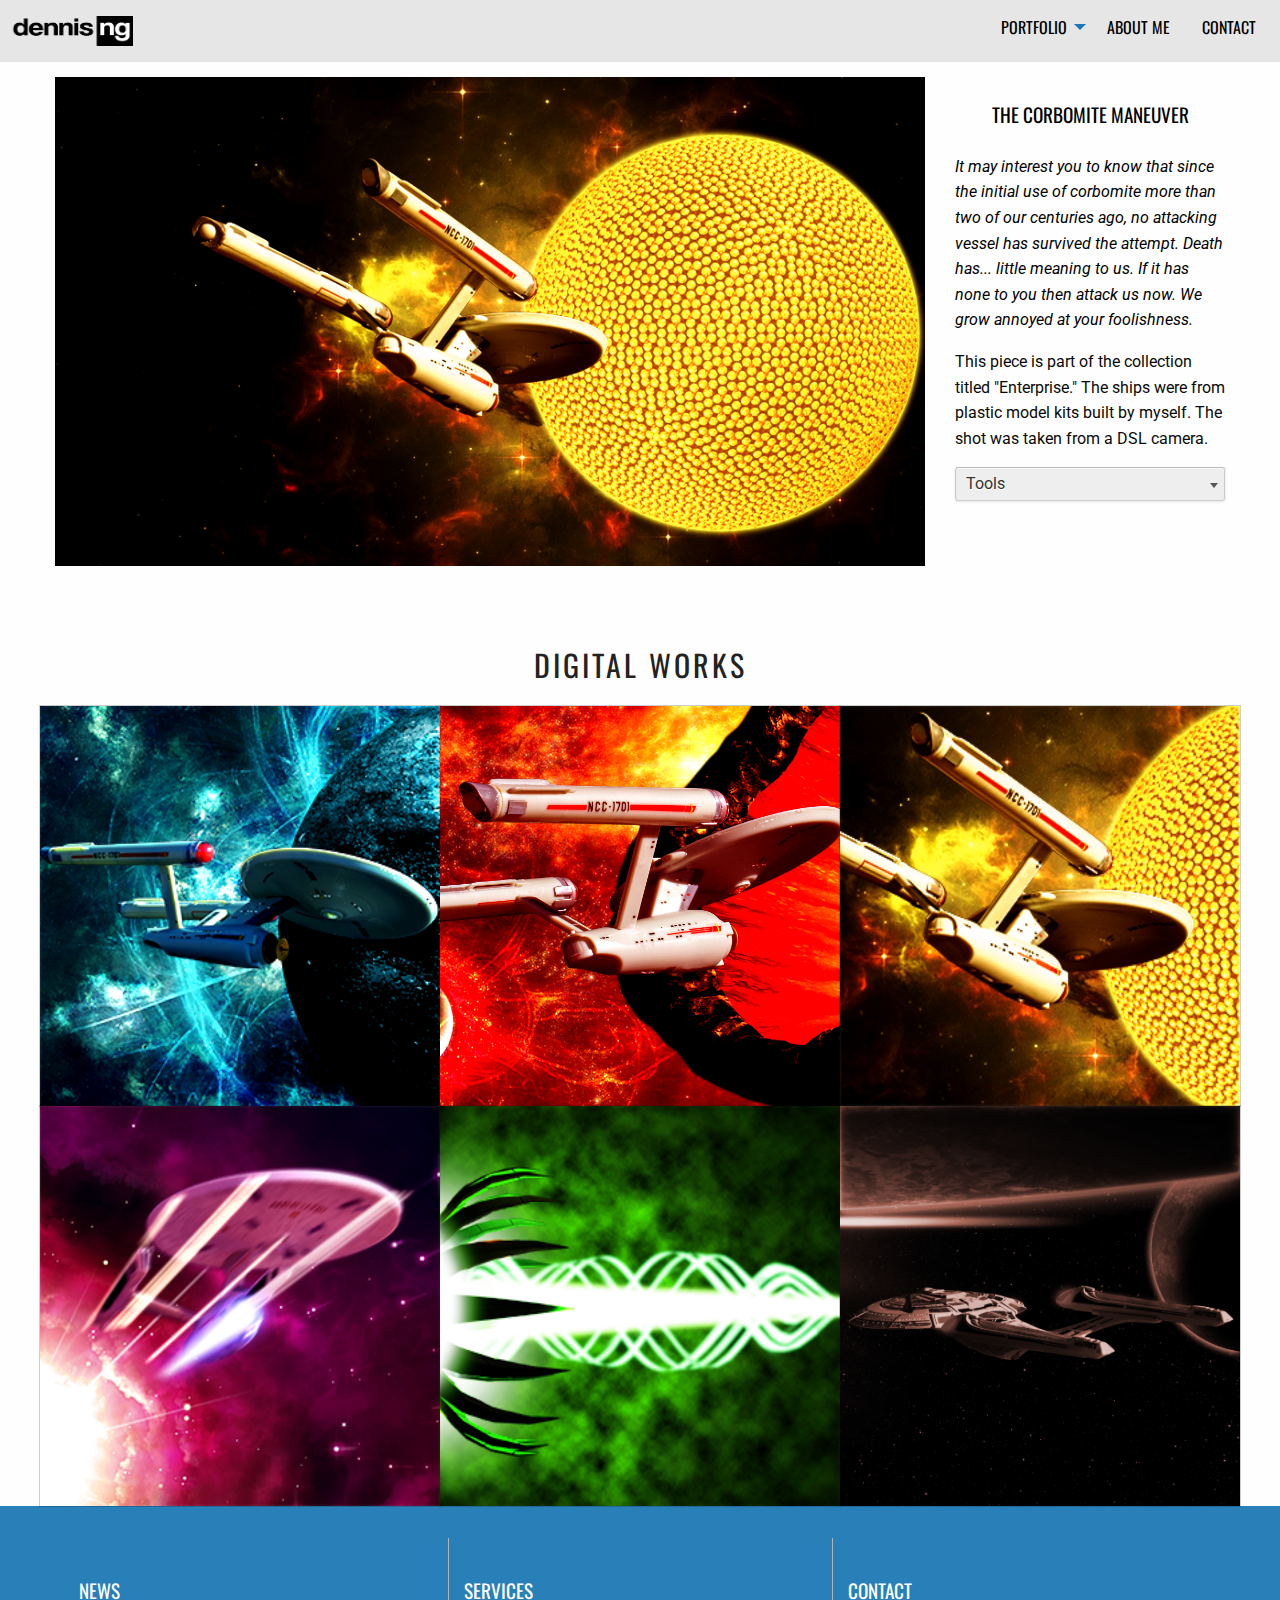
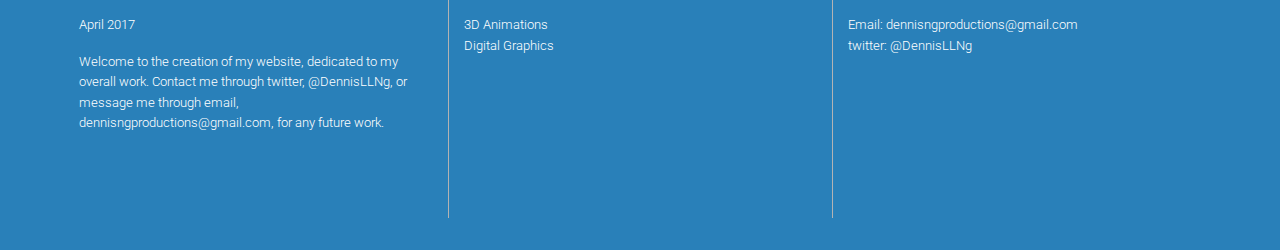
==== portfolio/digital-works/corbomite.html @ 6b486579 "Add Files" ====
<!doctype html>
<html class="no-js" lang="en" dir="ltr">

<head>
    <meta charset="utf-8">
    <meta http-equiv="x-ua-compatible" content="ie=edge">
    <meta name="viewport" content="width=device-width, initial-scale=1.0">
    <title>Dennis Ng's Portfolio</title>
    <link rel="stylesheet" href="../../css/foundation.css">
    <link rel="stylesheet" href="../../css/app.css">
    <link rel="stylesheet" href="../../css/interchange_app.css">


    <link href="https://fonts.googleapis.com/css?family=Roboto" rel="stylesheet">
    <link href="https://fonts.googleapis.com/css?family=Oswald" rel="stylesheet">

    <link rel="apple-touch-icon" sizes="57x57" href="../../favicon/apple-icon-57x57.png">
    <link rel="apple-touch-icon" sizes="60x60" href="../../favicon/apple-icon-60x60.png">
    <link rel="apple-touch-icon" sizes="72x72" href="../../favicon/apple-icon-72x72.png">
    <link rel="apple-touch-icon" sizes="76x76" href="../favicon/apple-icon-76x76.png">
    <link rel="apple-touch-icon" sizes="114x114" href="../../favicon/apple-icon-114x114.png">
    <link rel="apple-touch-icon" sizes="120x120" href="../../favicon/apple-icon-120x120.png">
    <link rel="apple-touch-icon" sizes="144x144" href="../../favicon/apple-icon-144x144.png">
    <link rel="apple-touch-icon" sizes="152x152" href="../../favicon/apple-icon-152x152.png">
    <link rel="apple-touch-icon" sizes="180x180" href="../../favicon/apple-icon-180x180.png">
    <link rel="icon" type="image/png" sizes="192x192" href="../../favicon/android-icon-192x192.png">
    <link rel="icon" type="image/png" sizes="32x32" href="../../favicon/favicon-32x32.png">
    <link rel="icon" type="image/png" sizes="96x96" href="../../favicon/favicon-96x96.png">
    <link rel="icon" type="image/png" sizes="16x16" href="../../favicon/favicon-16x16.png">
    <link rel="manifest" href="../../manifest.json">
    <meta name="msapplication-TileColor" content="#ffffff">
    <meta name="msapplication-TileImage" content="../../favicon/ms-icon-144x144.png">
    <meta name="theme-color" content="#ffffff">
</head>

<body>
    <nav class="top-bar">
        <div class="top-bar-title">
            <span data-responsive-toggle="responsive-menu" data-hide-for="medium">
      <button class="menu-icon dark" type="button" data-toggle></button>
    </span>
            <a href="../../index.html"> <img class="logo hover" src="../../img/logo.png" alt="ng logo" /> </a>
        </div>
        <div id="responsive-menu">
            <div class="top-bar-right">
                <ul class="dropdown menu" data-dropdown-menu>
                    <li>
                        <a href="../portfolio.html">Portfolio</a>
                        <ul class="menu vertical">
                            <li><a href="digital-works.html">Digital Works</a></li>
                        </ul>
                    </li>
                    <li><a href="../../about.html">About Me</a></li>
                    <li><a href="../../contact.html">Contact</a></li>
                </ul>
            </div>
        </div>
    </nav>
    <div class="row">
        <div class="small-12 medium-12 large-9 columns">
            <img class="preview" data-interchange="[../../img/enterprise-startrek-corbomite-small.png, small],   [../../img/enterprise-startrek-corbomite-medium.png, medium], [../../img/enterprise-startrek-corbomite-large.png, large]" alt="star trek original series enterprise corbomite maneuver">
        </div>
        <div class="small-12 medium-12 large-3 columns">
            <h2 class="title-work">The Corbomite Maneuver</h2>
            <p class="quote-work"> It may interest you to know that since the initial use of corbomite more than two of our centuries ago, no attacking vessel has survived the attempt. Death has... little meaning to us. If it has none to you then attack us now. We grow annoyed at your foolishness.</p>
            <p>This piece is part of the collection titled "Enterprise." The ships were from plastic model kits built by myself. The shot was taken from a DSL camera.
                <div class="dropdown-tool">
                    <input class="dropdown-toggle" type="text">
                    <div class="dropdown-text">Tools</div>
                    <ul class="dropdown-content">
                        <li>Adobe Photoshop</li>
                    </ul>
                </div>
        </div>

    </div>

    <div class="row">
        <div class="small-12 medium-12 large-12 columns">
            <h2 class="workhead text-center"> Digital Works </h2>
        </div>
    </div>


    <div class="row">
        <a href="these-are-the-voyages.html"><img class="small-12 medium-4 large-4 columns thumbnail" data-interchange="[../../thumbnails/enterprise-startrek-title-thumb-small.png, small],   [../../thumbnails/enterprise-startrek-title-thumb-medium.png, medium], [../../thumbnails/enterprise-startrek-title-thumb-large.png, large]"
                alt="star trek original series enterprise fantasy background"></a>

        <a href="doomsday.html"><img class="small-12 medium-4 large-4 columns thumbnail" data-interchange="[../../thumbnails/enterprise-startrek-doomsday-thumb-small.png, small],   [../../thumbnails/enterprise-startrek-doomsday-thumb-medium.png, medium], [../../thumbnails/enterprise-startrek-doomsday-thumb-large.png, large]"
                alt="star trek original series enterprise vs doomsday machine"></a>
        <a href="corbomite.html"><img class="small-12 medium-4 large-4 column thumbnail" data-interchange="[../../thumbnails/enterprise-startrek-corbomite-thumb-small.png, small],   [../../thumbnails/enterprise-startrek-corbomite-thumb-medium.png, medium], [../../thumbnails/enterprise-startrek-corbomite-thumb-large.png, large]"
                alt="star trek original series enterprise corbomite maneuver"></a>
    </div>
    <div class="row">
        <a href="warp.html"><img class="small-12 medium-4 large-4 columns thumbnail" data-interchange="[../../thumbnails/enterprise-startrek-warp-thumb-small.png, small],   [../../thumbnails/enterprise-startrek-warp-thumb-medium.png, medium], [../../thumbnails/enterprise-startrek-warp-thumb-large.png, large]"
                alt="enterprise TOS warp speed khan nebula"></a>

        <a href="nemesis.html"><img class="small-12 medium-4 large-4 column thumbnail" data-interchange="[../../thumbnails/enterprise-startrek-nemesis-thumb-small.png, small],   [../../thumbnails/enterprise-startrek-nemesis-thumb-medium.png, medium], [../../thumbnails/enterprise-startrek-nemesis-thumb-large.png, large]"
                alt="enterprise e Thalaron radiation"></a>
        <a href="finale.html"><img class="small-12 medium-4 large-4 column thumbnail" data-interchange="[../../thumbnails/enterprise-startrek-finale-thumb-small.png, small],   [../../thumbnails/enterprise-startrek-finale-thumb-medium.png, medium], [../../thumbnails/enterprise-startrek-finale-thumb-large.png, large]"
                alt="enterprise e into the sun"></a>
    </div>

    <!-- Footer -->
    <footer class="footer">
        <div class="row full-width">
            <div class="small-12 medium-4 large-4 columns">
                <h4>News</h4>
                <p>April 2017</p>
                <p>Welcome to the creation of my website, dedicated to my overall work. Contact me through twitter, @DennisLLNg, or message me through email, dennisngproductions@gmail.com, for any future work.</p>
            </div>
            <div class="small-12 medium-4 large-4 columns">
                <h4>Services</h4>
                <ul>
                    <li>3D Animations</li>
                    <li>Digital Graphics</li>
                </ul>
            </div>
            <div class="small-12 medium-4 large-4 columns">
                <h4>Contact</h4>
                <ul>
                    <li>Email: dennisngproductions@gmail.com</li>
                    <li>twitter: @DennisLLNg</li>

                </ul>
            </div>
        </div>
    </footer>

    <script src="../../js/vendor/jquery.js"></script>
    <script src="../../js/vendor/what-input.js"></script>
    <script src="../../js/vendor/foundation.js"></script>
    <script src="../../js/foundation/foundation.topbar.js"></script>
    <script src="../../js/app.js"></script>
    <script src="../../js/interchange_app.js"></script>
</body>

</html>
---- css/app.css ----
h1, h2, h3, h4, h5 {
    font-family: 'Oswald', sans-serif;
}

p, li {
    font-family: 'Roboto', sans-serif;
}

nav ul li {
    display: inline;
    font-family: 'Oswald', sans-serif;
    text-transform: uppercase;
    margin-right: 60px;
}

li a {
    color: black;
}

a {
    position: relative;
    color: #000;
    text-decoration: none;
}

nav li a:hover {
    color: #000;
}

nav li a:before {
    content: "";
    position: absolute;
    width: 100%;
    height: 2px;
    bottom: 0;
    left: 0;
    background-color: #000;
    visibility: hidden;
    -webkit-transform: scaleX(0);
    transform: scaleX(0);
    -webkit-transition: all 0.2s ease-in-out 0s;
    transition: all 0.2s ease-in-out 0s;
}

nav li a:hover:before {
    visibility: visible;
    -webkit-transform: scaleX(1);
    transform: scaleX(1);
}

img.logo {
    height: 30px;
    width: 125px;
    display: inline-block;
}

img.head {
    width: 100%;
    height: auto;
    -webkit-filter: grayscale(100%);
    /* Safari 6.0 - 9.0 */
    filter: grayscale(100%);
}

.navheader {
    font-size: 12px;
}


/* /// dropdown info /// */

.dropdown-tool {
    position: relative;
    display: inline-block;
    text-align: left;
    width: 100%;
    font-family: 'Roboto', sans-serif;
    padding-bottom: 150px;
}

.dropdown-text {
    cursor: pointer;
    position: absolute;
    text-indent: 10px;
    line-height: 32px;
    background-color: #eee;
    border: 1px solid #ccc;
    border-radius: 3px;
    box-shadow: 0 1px 0 rgba(255, 255, 255, .9) inset, 0 1px 3px rgba(0, 0, 0, .1);
    width: 100%;
}

.dropdown-text:after {
    position: absolute;
    right: 6px;
    top: 15px;
    content: '';
    width: 0px;
    height: 0px;
    border-style: solid;
    border-width: 5px 4px 0 4px;
    border-color: #555 transparent transparent transparent;
}

.dropdown-text, .dropdown-content a {
    color: #333;
    text-shadow: 0 1px #fff;
}

.dropdown-toggle {
    font-size: 0;
    z-index: 1;
    cursor: pointer;
    position: absolute;
    top: 0;
    border: none;
    padding: 0;
    margin: 0 0 0 1px;
    background: transparent;
    text-indent: -10px;
    height: 34px;
    width: 100%;
}

.dropdown-toggle:focus {
    outline: 0;
}

.dropdown-content {
    -webkit-transition: all .25s ease;
    -moz-transition: all .25s ease;
    -ms-transition: all .25s ease;
    -o-transition: all .25s ease;
    transition: all .25s ease;
    list-style-type: none;
    position: absolute;
    top: 32px;
    padding: 0;
    margin: 0;
    opacity: 0;
    visibility: hidden;
    border-radius: 3px;
    text-indent: 10px;
    line-height: 32px;
    background-color: #eee;
    border: 1px solid #ccc;
    width: 100%;
}

.dropdown-content a {
    display: block;
}

.dropdown-content a:hover {
    background: #e8e8e8;
}

.dropdown-toggle:hover~.dropdown-text, .dropdown-toggle:focus~.dropdown-text {
    background-color: #e8e8e8;
}

.dropdown-toggle:focus~.dropdown-text {
    box-shadow: 0 1px 3px rgba(0, 0, 0, .2) inset, 0 1px 0 rgba(255, 255, 255, 0.8);
    z-index: 2;
}

.dropdown-toggle:focus~.dropdown-text:after {
    border-width: 0 4px 5px 4px;
    border-color: transparent transparent #555 transparent;
}

.dropdown-content:hover, .dropdown-toggle:focus~.dropdown-content {
    opacity: 1;
    visibility: visible;
    top: 42px;
}


/* /// Preview Information /// */

.workhead {
    text-align: center;
    font-size: 30px;
    text-transform: uppercase;
    letter-spacing: 3px;
    color: #222;
    margin: 20px 0;
}

.preview {
    padding-top: 15px;
    width: 100%;
}

.title-work {
    text-align: center;
    width: 100%;
    color: black;
    padding-bottom: 15px;
}

.quote-work {
    color: black;
    font-style: italic;
}

/* /// About /// */
.header{
  color: #000000;
  font-size: 31px;
  margin-top: 15px;
}
.sub-header{
  margin-top: 0px;
  color: #000000;
}
h3.sub-header{
  font-size: 15px;
  margin-bottom: 40px;
}

p.self-discription{
  margin-bottom: 50px
}
/* /// form /// */

h2.form {
    text-align: center;
    font-size: 30px;
    text-transform: uppercase;
    letter-spacing: 3px;
    color: #222;
    margin: 20px 0;
}

#form {
    position: relative;
    width: 80%;
    margin: 50px auto 50px auto;
}

input {
    font-size: 0.875em;
    width: 100%;
    height: 50px;
    background: transparent;
    outline: none;
    color: #000000;
    border: solid 1px #b3aca7;
    border-bottom: none;
    font-family: 'Roboto', sans-serif;
    transition: all 0.3s ease-in-out;
    -webkit-transition: all 0.3s ease-in-out;
    -moz-transition: all 0.3s ease-in-out;
    -ms-transition: all 0.3s ease-in-out;
}

textarea {
    width: 100%;
    height: 110px;
    max-height: 110px;
    padding: 15px;
    background: transparent;
    outline: none;
    color: #ffffff;
    font-family: 'Roboto', sans-serif;
    font-size: 0.875em;
    border: solid 1px #b3aca7;
    transition: all 0.3s ease-in-out;
    -webkit-transition: all 0.3s ease-in-out;
    -moz-transition: all 0.3s ease-in-out;
    -ms-transition: all 0.3s ease-in-out;
}

#submit {
    width: 100%;
    padding: 0;
    margin: -5px 0px 0px 0px;
    font-family: 'Roboto', sans-serif;
    font-size: 1em;
    color: #b3aca7;
    outline: none;
    cursor: pointer;
    border: solid 1px #b3aca7;
    border-radius: 5px;
}

#submit:hover {
    background-color: black;
}


/* /// Social Media /// */

.soc {
    display: block;
    font-size: 0;
    list-style: none;
    margin: 0;
    padding-left: 4.8rem;
    padding-right: 4.8rem;
    text-align: center;
}

.soc li {
    display: inline-block;
    margin: 12px;
    margin: 1.2rem;
}

.soc a, .soc svg {
    display: block;
}

.soc a {
    position: relative;
    height: 96px;
    height: 9.6rem;
    width: 96px;
    width: 9.6rem;
}

.soc svg {
    height: 100%;
    width: 100%;
}

.soc em {
    font-size: 14px;
    line-height: 1.5;
    margin-top: -0.75em;
    position: absolute;
    text-align: center;
    top: 50%;
    right: 0;
    bottom: 0;
    left: 0;
}

.icon-1:hover, .icon-2:hover, .icon-3:hover, .icon-4:hover, .icon-5:hover, .icon-6:hover, .icon-7:hover, .icon-8:hover, .icon-9:hover, .icon-10:hover, .icon-11:hover, .icon-12:hover, .icon-13:hover, .icon-14:hover, .icon-15:hover, .icon-16:hover, .icon-17:hover, .icon-18:hover, .icon-19:hover, .icon-20:hover, .icon-21:hover, .icon-22:hover, .icon-23:hover, .icon-24:hover, .icon-25:hover, .icon-26:hover, .icon-27:hover, .icon-28:hover, .icon-29:hover, .icon-30:hover {
    border-radius: 100%;
    color: #0e1a25;
    fill: #0e1a25;
    -webkit-transform: scale(1.25);
    transform: scale(1.25);
    -webkit-transition: background-color 0.5s, -webkit-transform 0.5s ease-out;
    transition: background-color 0.5s, -webkit-transform 0.5s ease-out;
    transition: background-color 0.5s, transform 0.5s ease-out;
    transition: background-color 0.5s, transform 0.5s ease-out, -webkit-transform 0.5s ease-out;
}


.icon-3 {
    color: #d99126;
    fill: #d99126;
}

.icon-3:hover {
    background: #d99126;
}

.icon-10 {
    color: #26d926;
    fill: #26d926;
}

.icon-10:hover {
    background: #26d926;
}


.icon-13 {
    color: #26d991;
    fill: #26d991;
}

.icon-13:hover {
    background: #26d991;
}


.icon-15 {
    color: #26d9d9;
    fill: #26d9d9;
}

.icon-15:hover {
    background: #26d9d9;
}

.icon-26 {
    color: #d926b5;
    fill: #d926b5;
}

.icon-26:hover {
    background: #d926b5;
}

.icon-27 {
    color: #d92691;
    fill: #d92691;
}

.icon-27:hover {
    background: #d92691;
}

.icon-28 {
    color: #d9266e;
    fill: #d9266e;
}

.icon-28:hover {
    background: #d9266e;
}




/* /// thumbnails /// */

img.thumbnail {
    padding: 0px;
    border: 0px;
    margin-bottom: 0px;
}


/* /// footer /// */

.footer {
    background-color: #2980b9;
    padding: 2rem 4rem;
    text-align: left;
    color: #fff;
}

.footer h1, h2, h3, h4, h5 {
    color: #fff;
    font-size: 1.2em;
    font-weight: 400;
    text-transform: uppercase;
    margin-top: 2.5rem;
    margin-bottom: 10px;
}

.footer p, .footer a, .footer li {
    font-weight: 300;
    font-size: .8em;
    color: #fff;
}

@media only screen and (min-width: 40.063em) {
    .footer .columns:nth-child(n+2) {
        border-left: 1px solid #b3b3b3;
        min-height: 280px;
    }
}

.footer ul li {
    display: block;
    list-style-type: none;
}

.footer-links {
    list-style-type: none;
}

.footer-links li {
    margin-top: .5em;
}

.footer ul {
    margin: 0;
}
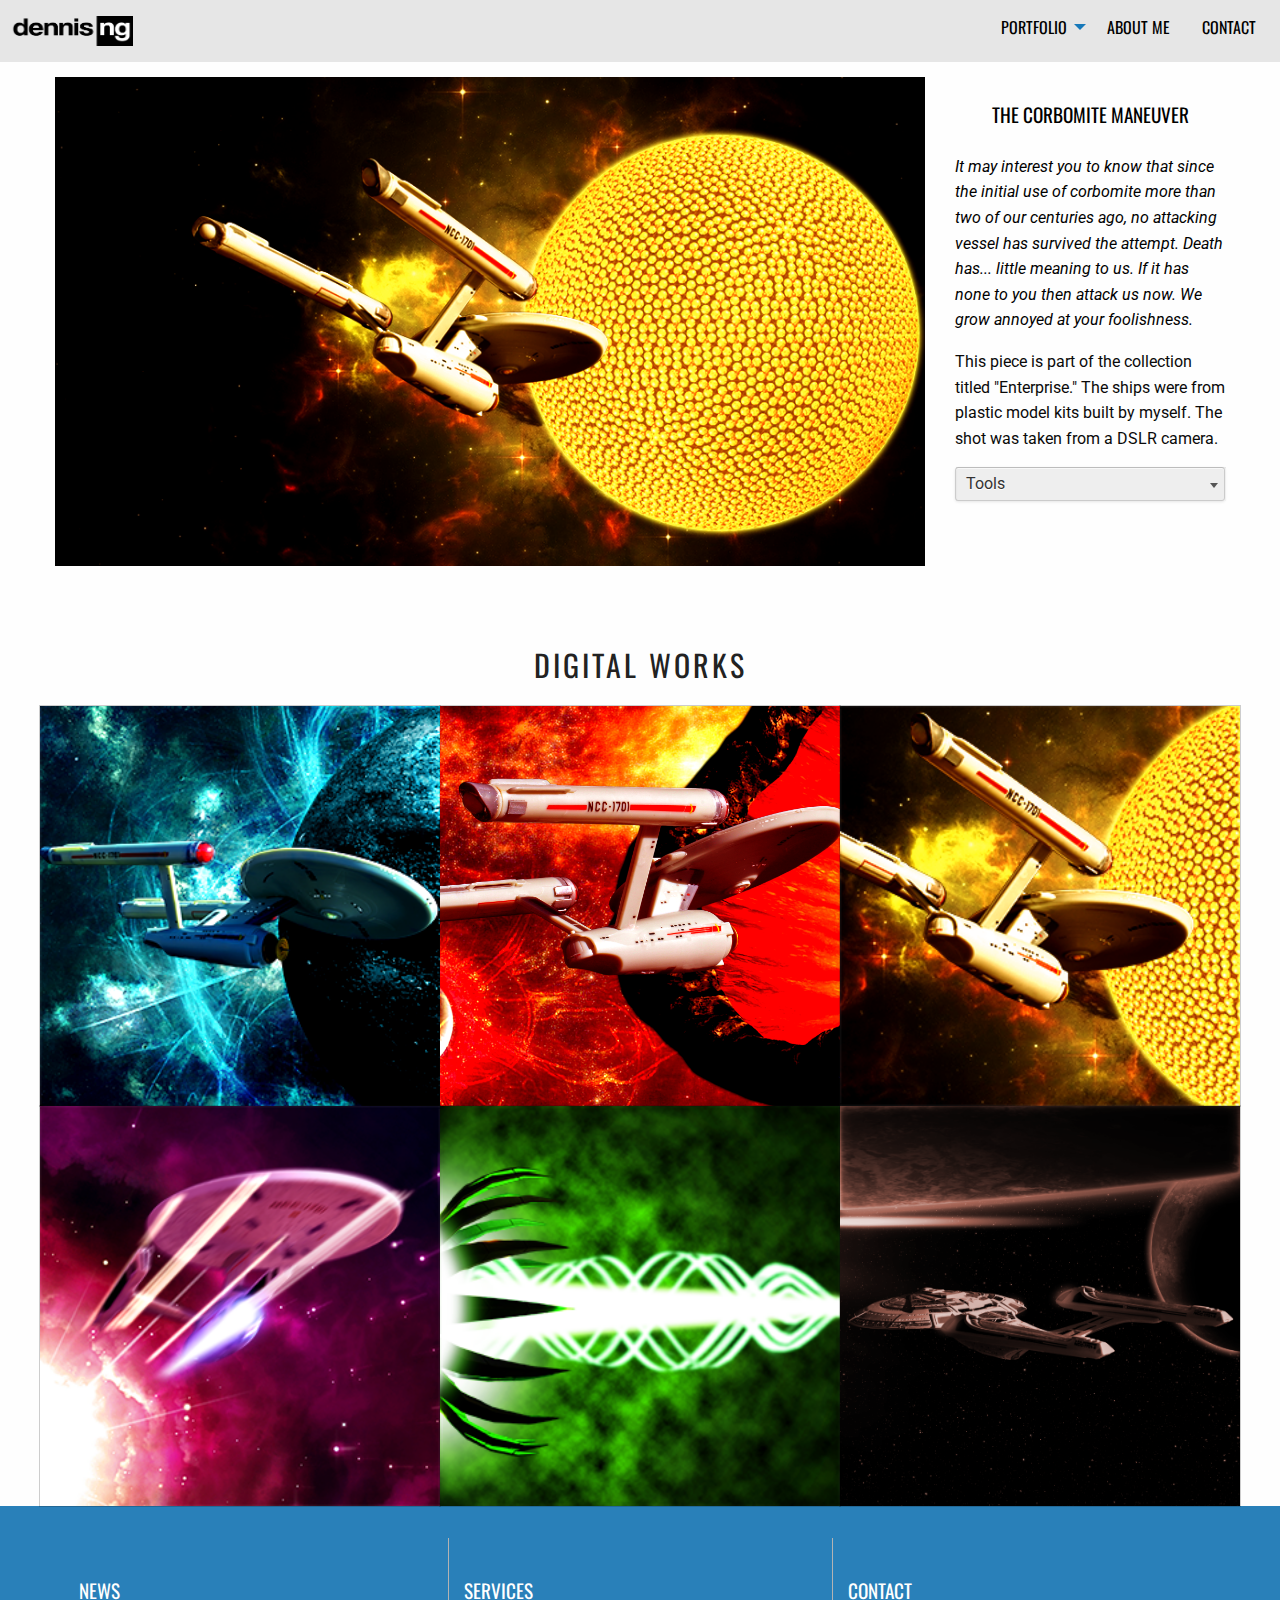
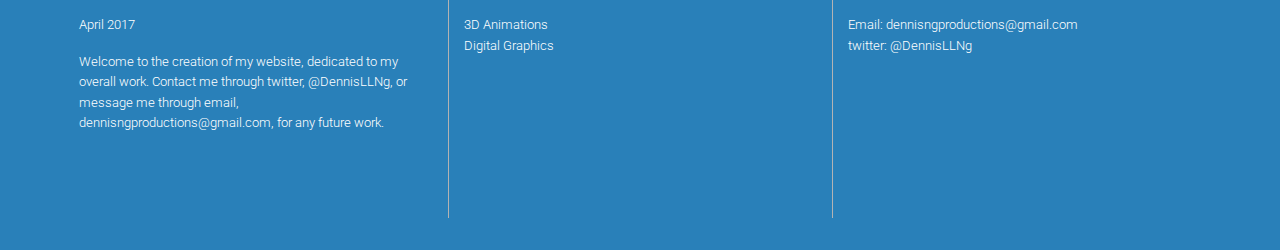
==== commit 6271b12a: "Correct Spelling" ====
--- a/portfolio/digital-works/corbomite.html
+++ b/portfolio/digital-works/corbomite.html
@@ -63,7 +63,7 @@
         <div class="small-12 medium-12 large-3 columns">
             <h2 class="title-work">The Corbomite Maneuver</h2>
             <p class="quote-work"> It may interest you to know that since the initial use of corbomite more than two of our centuries ago, no attacking vessel has survived the attempt. Death has... little meaning to us. If it has none to you then attack us now. We grow annoyed at your foolishness.</p>
-            <p>This piece is part of the collection titled "Enterprise." The ships were from plastic model kits built by myself. The shot was taken from a DSL camera.
+            <p>This piece is part of the collection titled "Enterprise." The ships were from plastic model kits built by myself. The shot was taken from a DSLR camera.
                 <div class="dropdown-tool">
                     <input class="dropdown-toggle" type="text">
                     <div class="dropdown-text">Tools</div>
